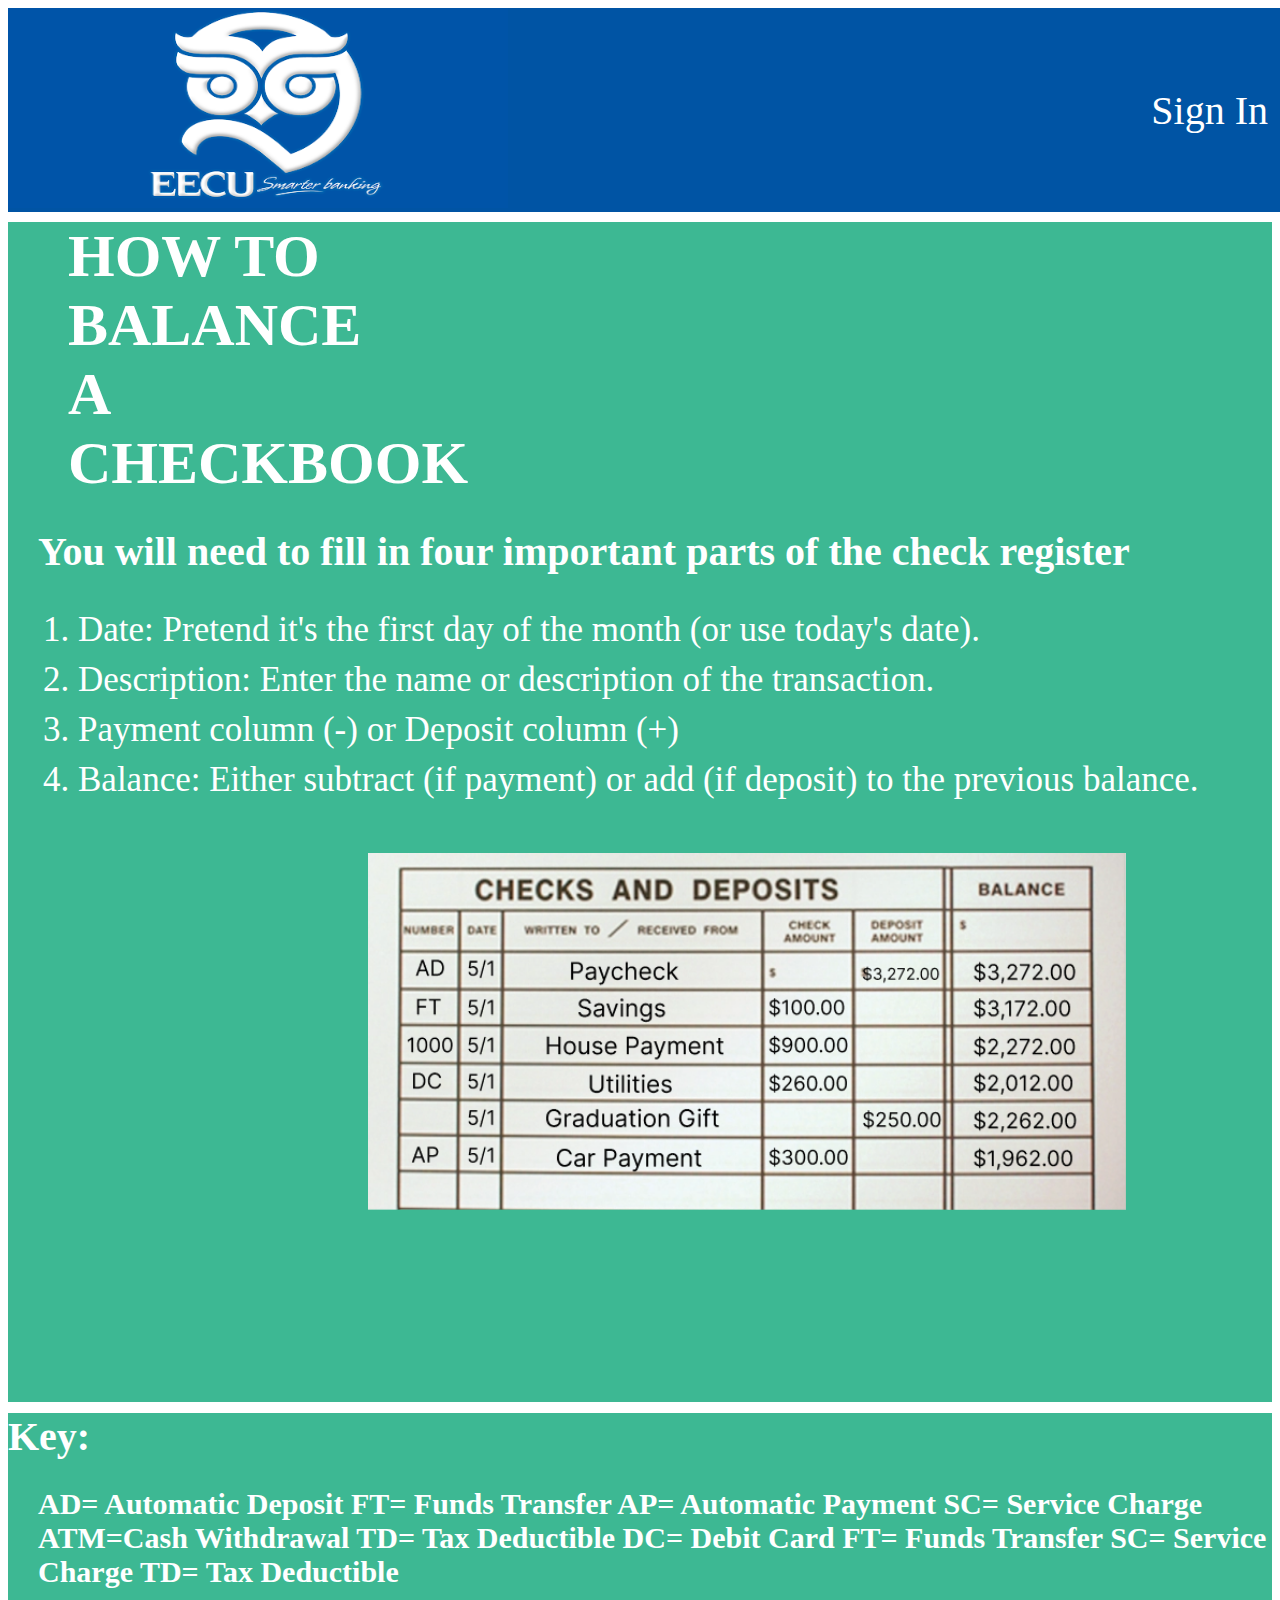
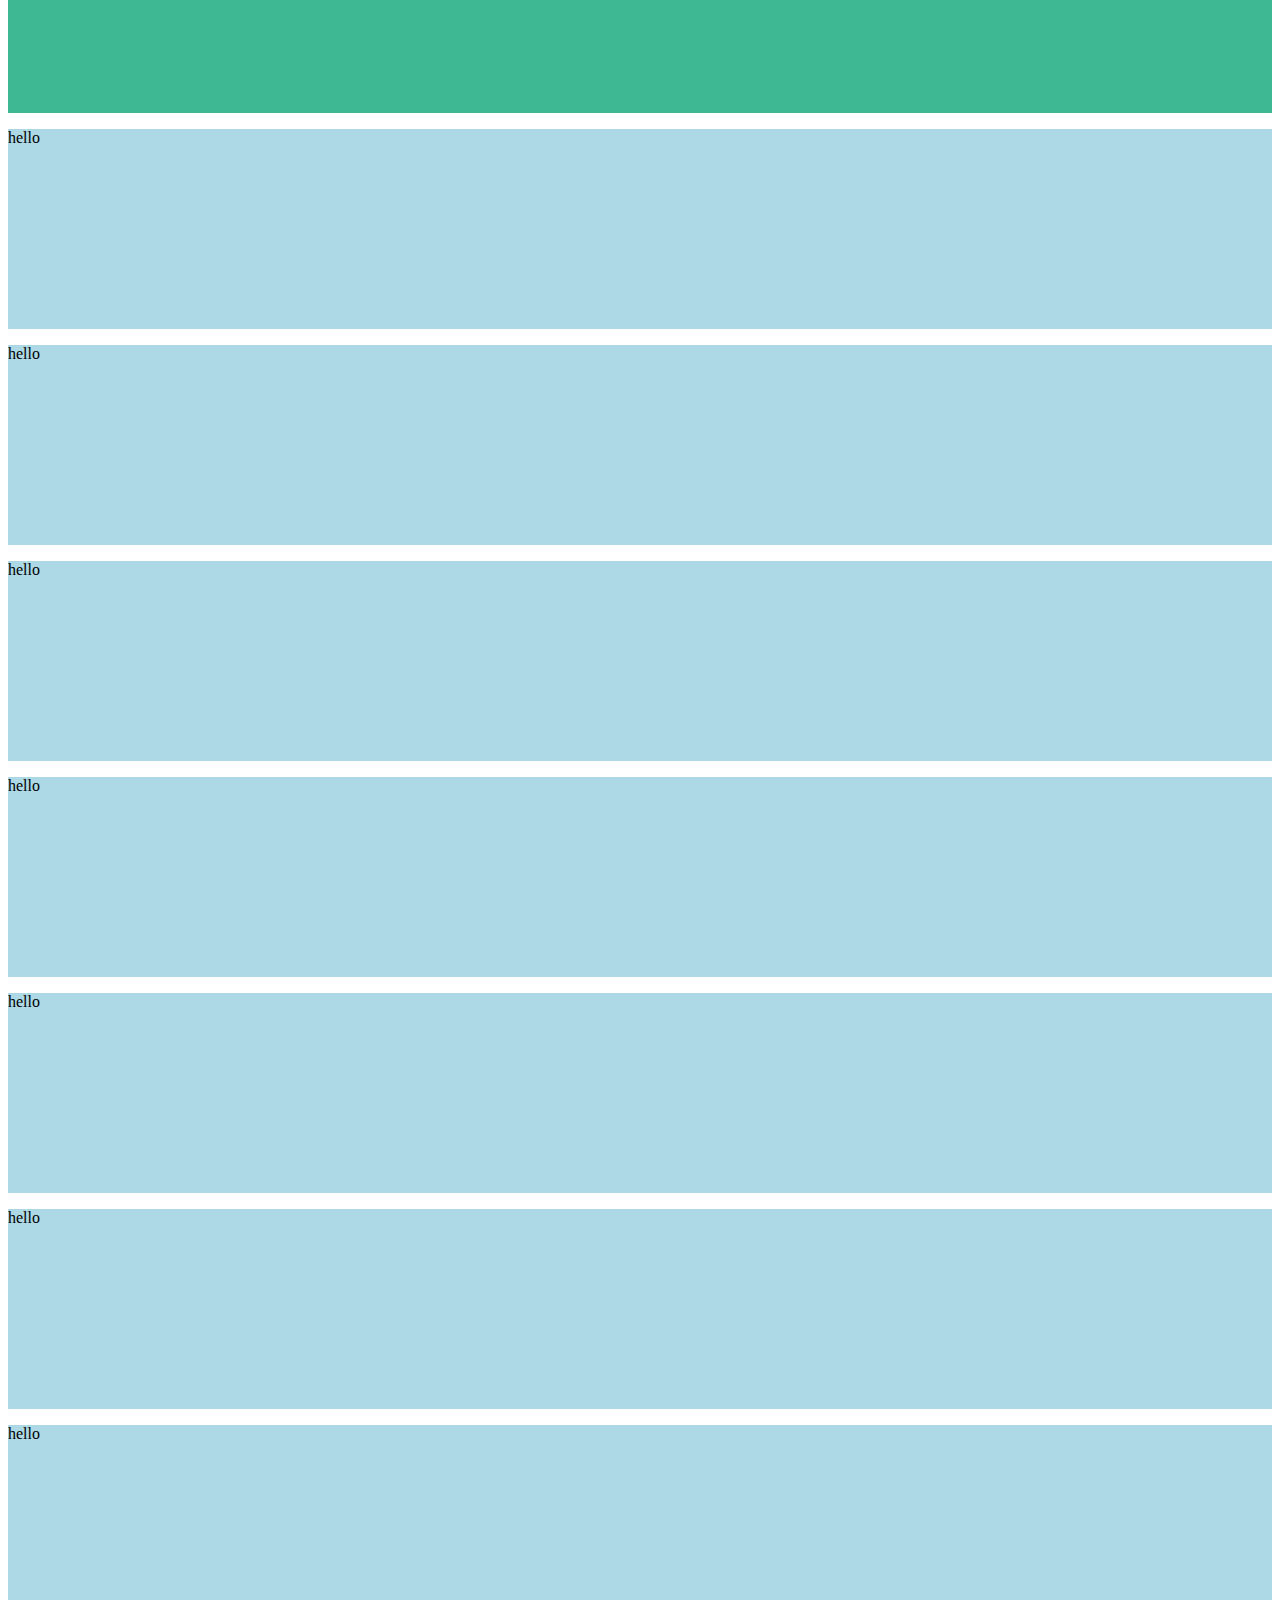
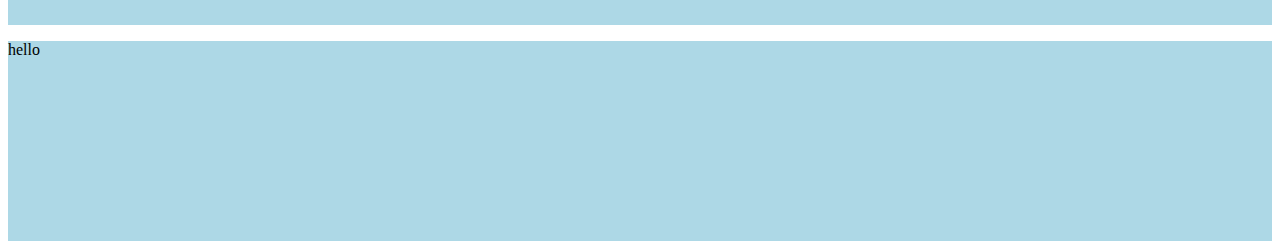
==== check-register.html @ 587d354f "New changes as of 2/6/2023" ====
<!DOCTYPE html>
<html lang="en">
<head>
    <meta charset="UTF-8">
    <meta http-equiv="X-UA-Compatible" content="IE=edge">
    <meta name="viewport" content="width=device-width, initial-scale=1.0">
    <title>About Page</title>
    <link rel="stylesheet" href="check-register.css">
</head>
<body>
    <header>
        <nav>
            <div class="logo">
                <a href="check-register.html">
                    <img src="images/unnamed.png" alt="EECU logo">
                </a>
            </div>
            <ul>
                <li><a href="#">Sign In</a></li>
            </ul>
        </nav>
    </header>
</head>
<body>
    <section class="item1">
        <h1>HOW TO BALANCE A CHECKBOOK</h1>
        <h2>You will need to fill in four important parts of the check register </h2>
        <ol>
            <li>Date: Pretend it's the first day of the month 
                (or use today's date). </li>
            <li>Description: Enter the name or description of the transaction.</li>
            <li>Payment column (-) or Deposit column (+) </li>
            <li>Balance: Either subtract (if payment) or add 
                (if deposit) to the previous balance. </li>
        </ol>
        <img src="images/different.png" alt="different">
        <img src="images/checks-and-deposits.png" alt="checks">
    </section>
    <section class="item2">
        <h1>Key:</h1>
        <h2>
            AD= Automatic Deposit          FT= Funds Transfer
            AP= Automatic Payment        SC= Service Charge
            ATM=Cash Withdrawal          TD= Tax Deductible 
            DC= Debit Card 
            FT= Funds Transfer 
            SC= Service Charge 
            TD= Tax Deductible </h2>
    </section>
    <section class="item3">
        <p>hello</p>
    </section>
    <section class="item4">
        <p>hello</p>
    </section>
    <section class="item5">
        <p>hello</p>
    </section>
    <section class="item6">
        <p>hello</p>
    </section>
    <section class="item7">
        <p>hello</p>
    </section>
    <section class="item8">
        <p>hello</p>
    </section>
    <section class="item9">
        <p>hello</p>
    </section>
    <section class="item10">
        <p>hello</p>
    </section>
</main>
</body>
</html>
---- check-register.css ----
* {
    box-sizing: border-box;
}

[alt~=EECU] {
    height: 200px;
    width: 500px;
}

header {
    width: 100vw;
    background-color: #0054a4;
    display: flex;
    justify-content: space-around;

}

header .logo {
    width: 200px;
}

header nav {
    width: 100%;
    max-width: 1280px;
    display: flex;
    justify-content: space-between;
    align-items: center;
}

header nav ul {
    list-style: none;
}

nav ul a {
    color: white;
    text-decoration: none;
    font-size: 40px;
    padding: 20px;
}

nav ul a:hover {
    background-color: dodgerblue;
}

.item1 {
    background-color: #3DB893;
    height: 1180px;
    margin-top: -30px;
}

.item1 h1 {
    font-size: 60px;
    margin-left: 60px;
    width: 27%;
    color: white;
    font-family: Cambria, Cochin, Georgia, Times, 'Times New Roman', serif;
}

.item1 h2 {
    margin-left: 30px;
    margin-top: -10px;
    color: white;
    font-family: Georgia, 'Times New Roman', Times, serif;
    font-size: 40px;
}

.item1 ol {
    color: white;
    font-size: 35px;
    margin-left: 30px;
    font-family: Georgia, 'Times New Roman', Times, serif;
}

.item1 li {
    margin-bottom: 10px;
}

[alt~=different] {
    width: 25%;
    margin-left: 1300px;
    margin-top: -480px;
}

[alt~=checks] {
    width: 60%;
    margin-left: 360px;
}

.item2 {
    background-color: #3DB893;
    height: 300px;
    margin-top: -16px;
    color: white;
}

.item2 h1 {
    font-size: 40px;
}

.item2 h2 {
    font-size: 30px;
    margin-left: 30px;
    font-family: Georgia, 'Times New Roman', Times, serif;
}


.item3,
.item4,
.item5,
.item6,
.item7,
.item8,
.item9,
.item10 {
    background-color: lightblue;
    height: 200px;
}
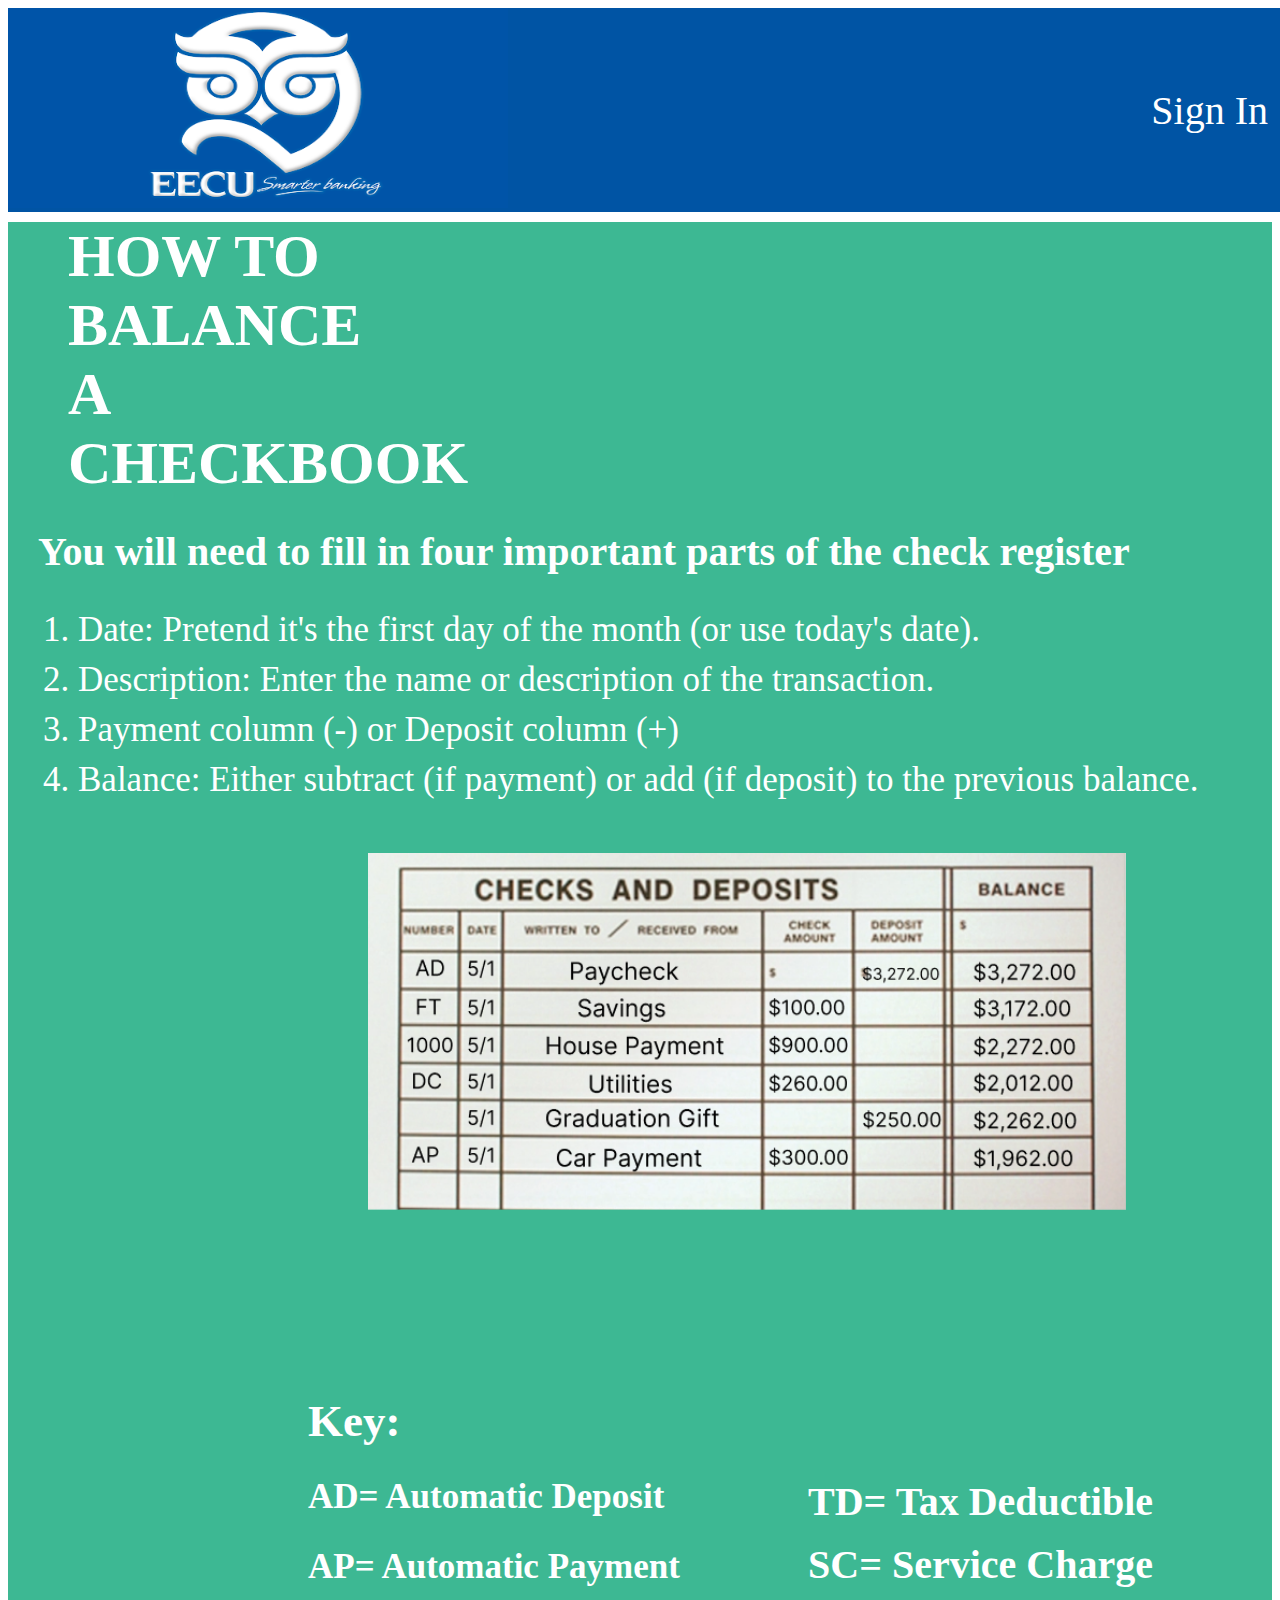
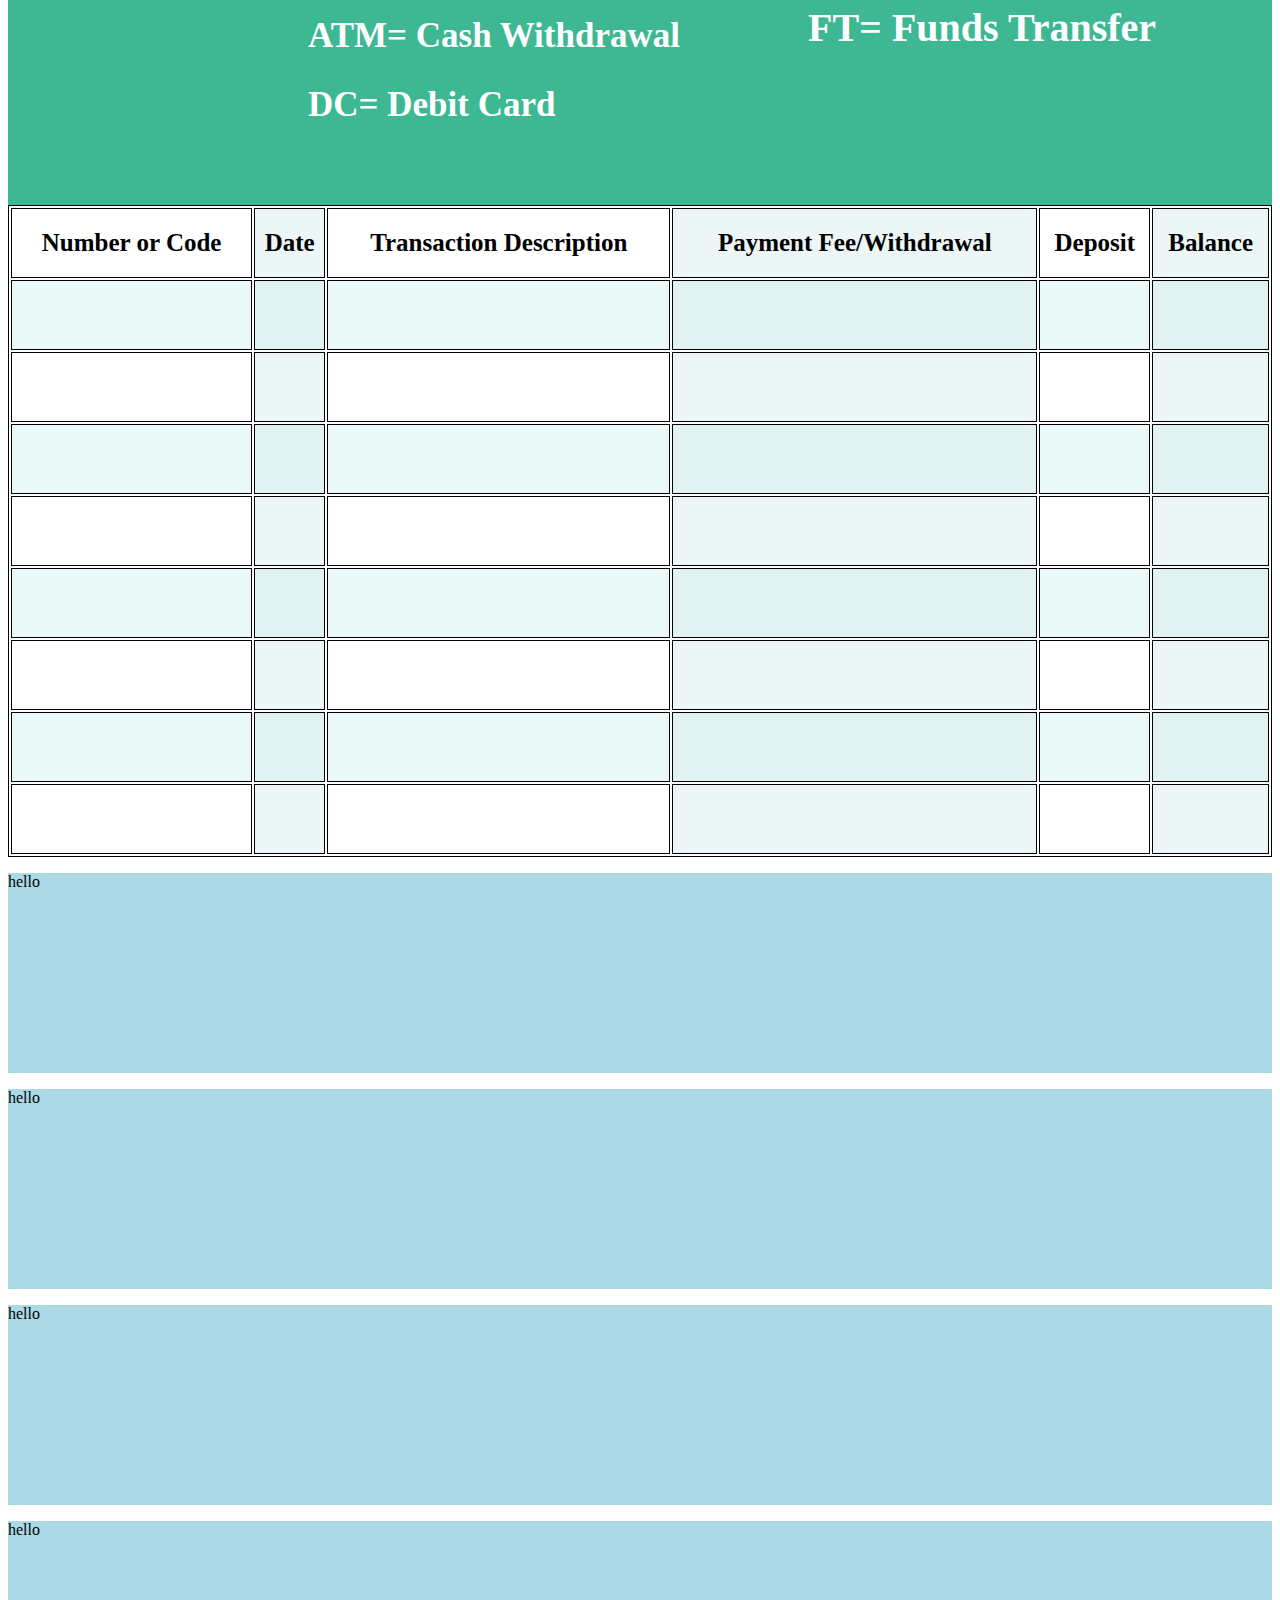
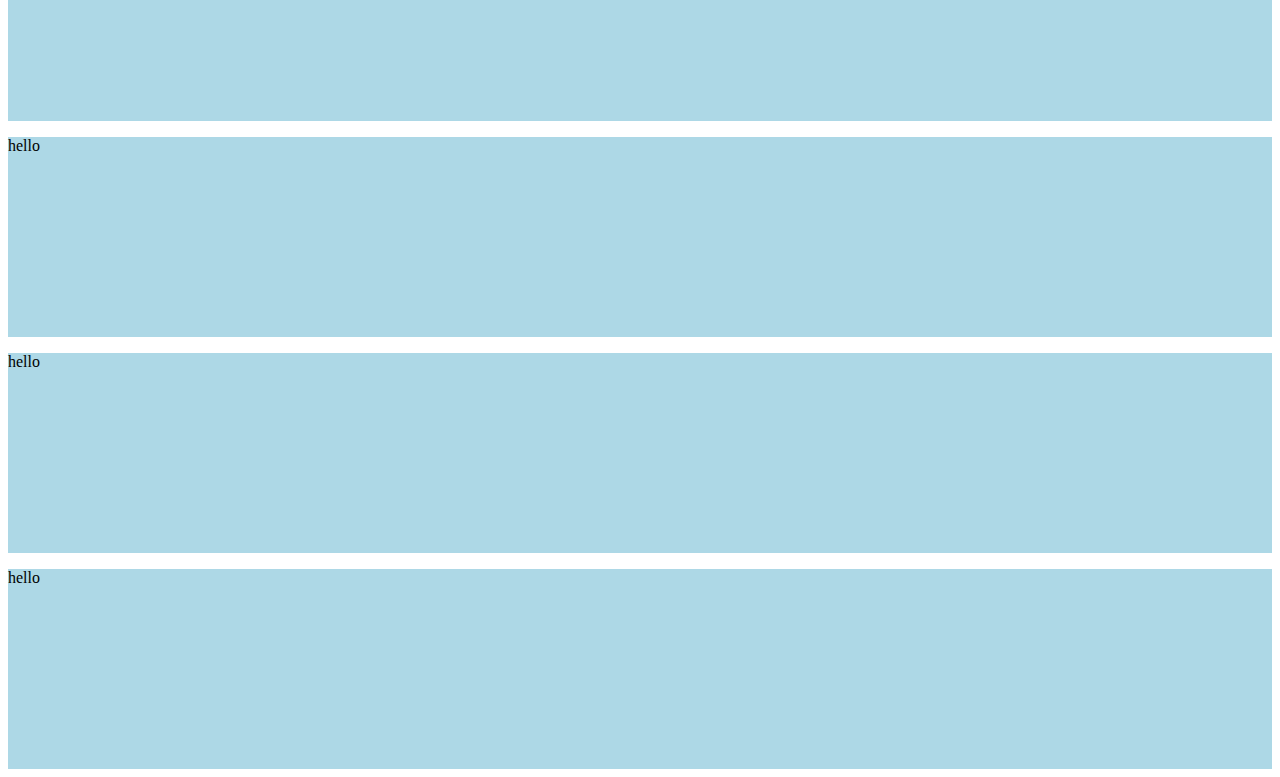
==== commit e678b5dd: "2/8/2023 updated" ====
--- a/check-register.html
+++ b/check-register.html
@@ -38,17 +38,89 @@
     </section>
     <section class="item2">
         <h1>Key:</h1>
-        <h2>
-            AD= Automatic Deposit          FT= Funds Transfer
-            AP= Automatic Payment        SC= Service Charge
-            ATM=Cash Withdrawal          TD= Tax Deductible 
-            DC= Debit Card 
-            FT= Funds Transfer 
-            SC= Service Charge 
-            TD= Tax Deductible </h2>
+        <h2>AD= Automatic Deposit</h2>
+        <h2>AP= Automatic Payment</h2>
+        <h2>ATM= Cash Withdrawal</h2>
+        <h2>DC= Debit Card</h2>
+        <h3>FT= Funds Transfer</h3>
+        <h3>SC= Service Charge</h3>
+        <h3>TD= Tax Deductible</h3>
     </section>
     <section class="item3">
-        <p>hello</p>
+        <table style="width:100%">
+            <tr>
+              <th>Number or Code</th>
+              <th>Date</th>
+              <th>Transaction Description</th>
+              <th>Payment Fee/Withdrawal</th>
+              <th>Deposit</th>
+              <th>Balance</th>
+            </tr>
+            <tr>
+              <td></td>
+              <td></td>
+              <td></td>
+              <td></td>
+              <td></td>
+              <td></td>
+            </tr>
+            <tr>
+            <td></td>
+              <td></td>
+              <td></td>
+              <td></td>
+              <td></td>
+              <td></td>
+            </tr>
+            <tr>
+                <td></td>
+                  <td></td>
+                  <td></td>
+                  <td></td>
+                  <td></td>
+                  <td></td>
+                </tr>
+                <tr>
+                    <td></td>
+                      <td></td>
+                      <td></td>
+                      <td></td>
+                      <td></td>
+                      <td></td>
+                    </tr>
+                    <tr>
+                        <td></td>
+                          <td></td>
+                          <td></td>
+                          <td></td>
+                          <td></td>
+                          <td></td>
+                        </tr>
+                        <tr>
+                            <td></td>
+                              <td></td>
+                              <td></td>
+                              <td></td>
+                              <td></td>
+                              <td></td>
+                            </tr>
+                            <tr>
+                                <td></td>
+                                  <td></td>
+                                  <td></td>
+                                  <td></td>
+                                  <td></td>
+                                  <td></td>
+                                </tr>
+                                <tr>
+                                    <td></td>
+                                      <td></td>
+                                      <td></td>
+                                      <td></td>
+                                      <td></td>
+                                      <td></td>
+                                    </tr>
+          </table>
     </section>
     <section class="item4">
         <p>hello</p>
--- a/check-register.css
+++ b/check-register.css
@@ -88,23 +88,47 @@
 
 .item2 {
     background-color: #3DB893;
-    height: 300px;
-    margin-top: -16px;
+    height: 410px;
+    margin-top: -37px;
     color: white;
 }
 
 .item2 h1 {
-    font-size: 40px;
+    font-size: 45px;
+    margin-left: 300px;
 }
 
 .item2 h2 {
-    font-size: 30px;
+    font-size: 35px;
     margin-left: 30px;
     font-family: Georgia, 'Times New Roman', Times, serif;
+    margin-left: 300px;
 }
 
+.item2 h3 {
+    font-size: 40px;
+    margin-left: 800px;
+    margin-top: -150px;
+}
 
-.item3,
+.item3 {
+    background-color: white;
+}
+
+table, th, td {
+    border:1px solid black;
+    height: 70px;
+    font-size: 25px;
+}
+
+tr:nth-child(even) {
+    background-color: rgba(203, 237, 237, 0.4);
+}
+  
+th:nth-child(even),td:nth-child(even) {
+    background-color: rgba(211, 233, 233, 0.4);
+}
+
 .item4,
 .item5,
 .item6,
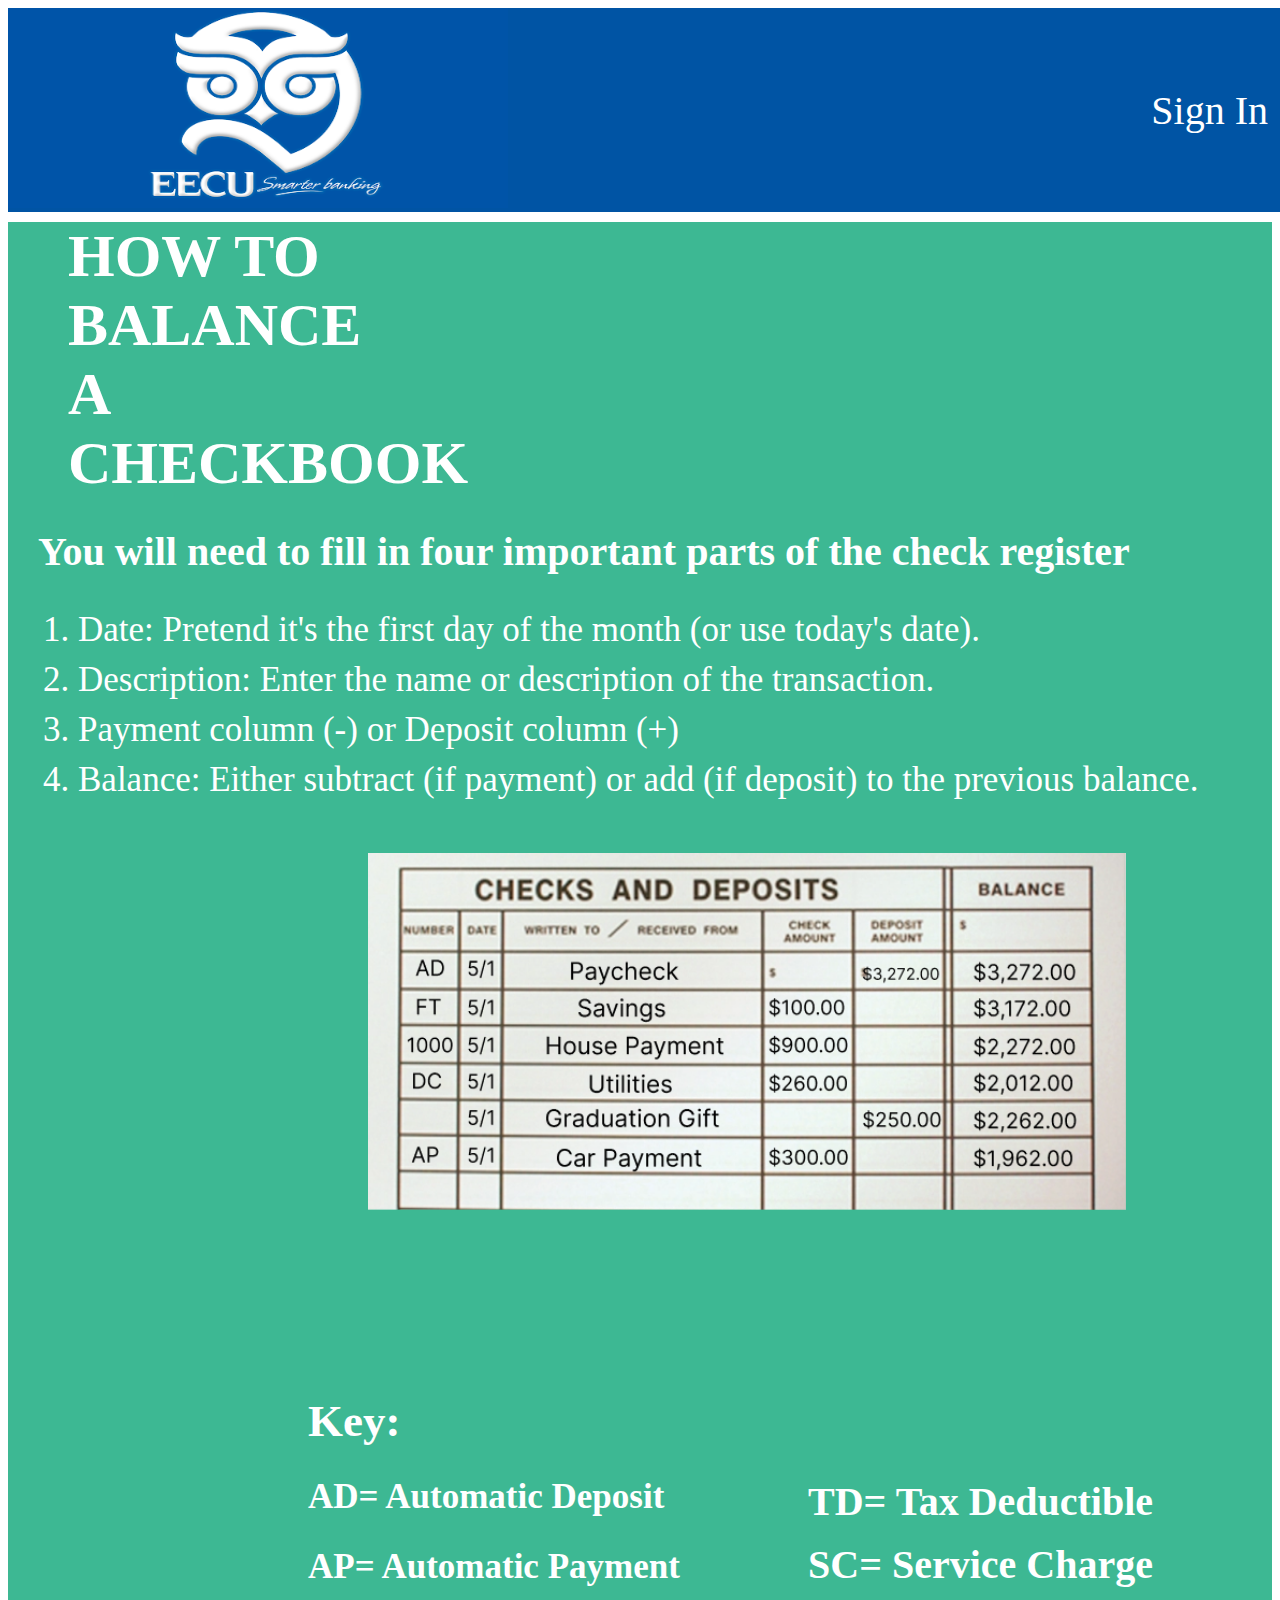
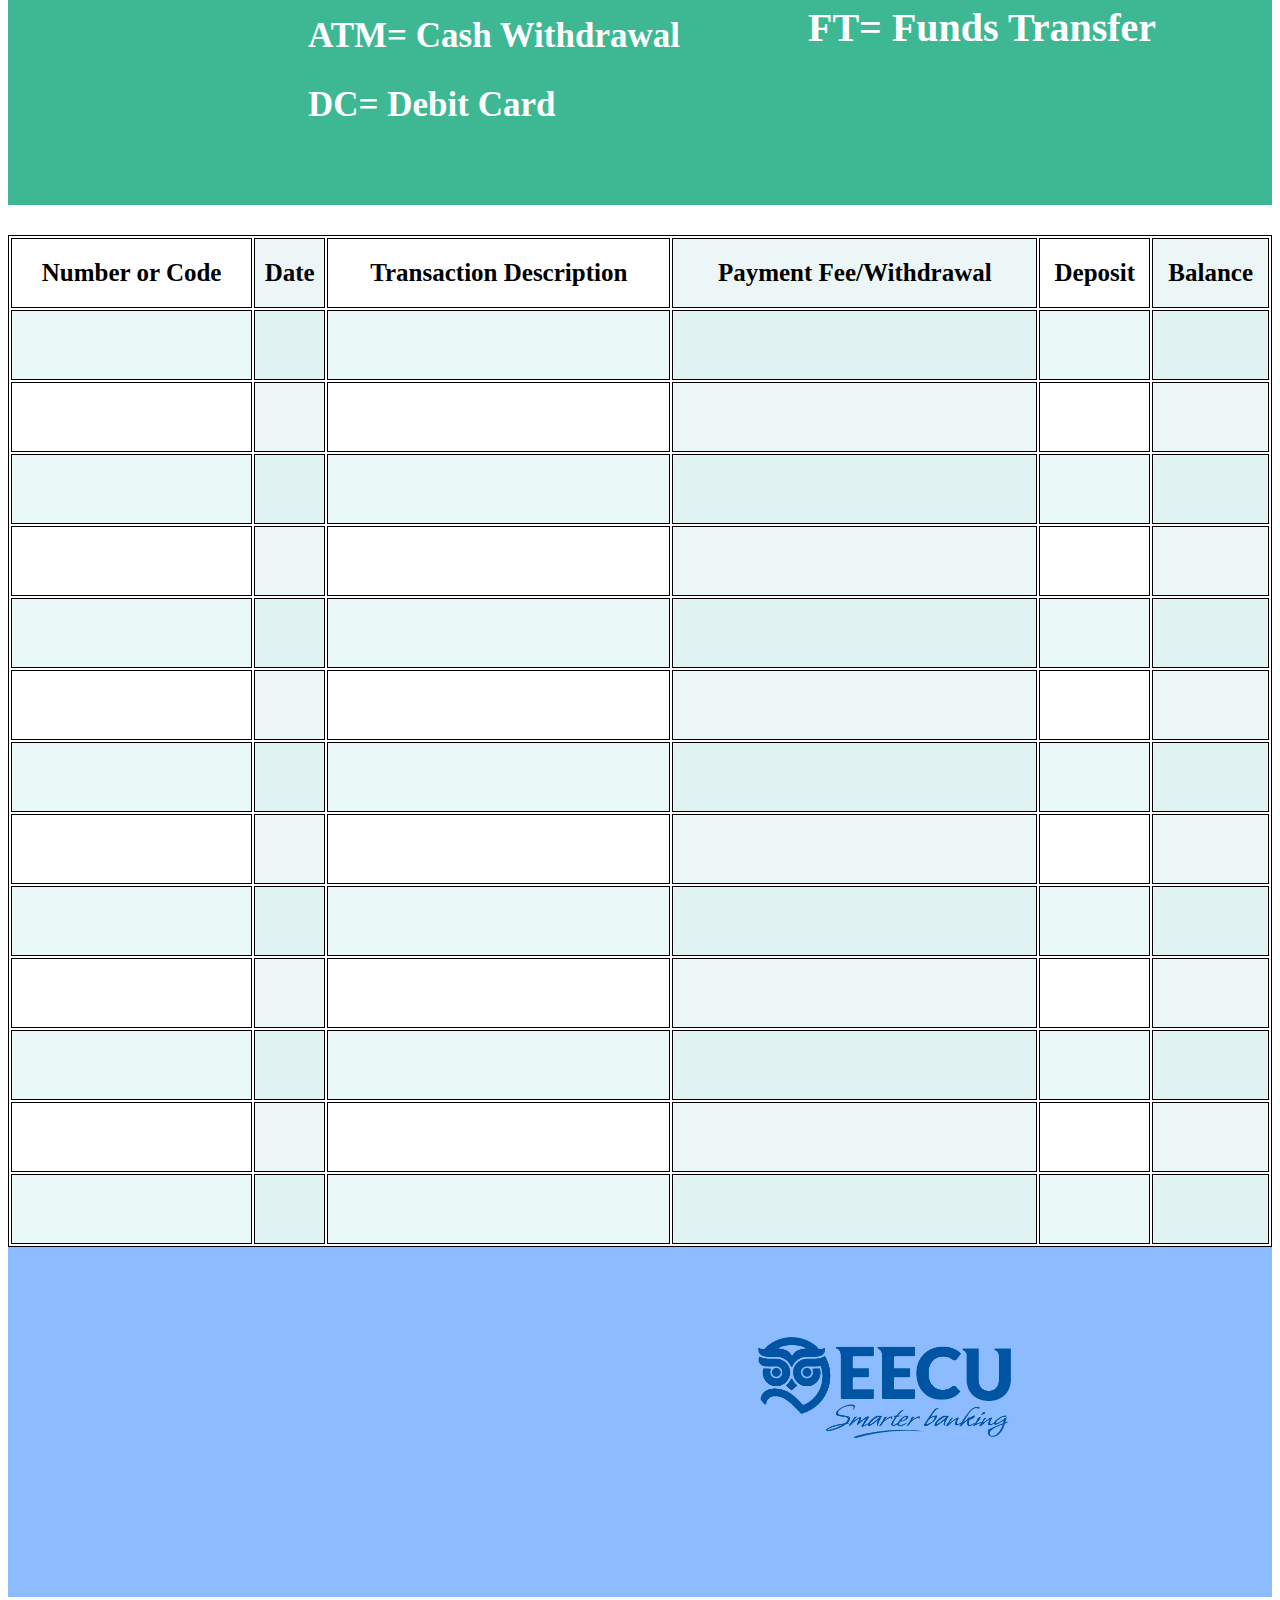
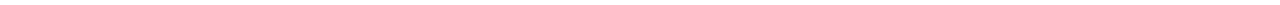
==== commit 00124c99: "2/8/2023 as of 7:56 PM" ====
--- a/check-register.html
+++ b/check-register.html
@@ -11,8 +11,9 @@
     <header>
         <nav>
             <div class="logo">
-                <a href="check-register.html">
+                <a href="index.html">
                     <img src="images/unnamed.png" alt="EECU logo">
+                    
                 </a>
             </div>
             <ul>
@@ -120,28 +121,50 @@
                                       <td></td>
                                       <td></td>
                                     </tr>
+                                    <tr>
+                                        <td></td>
+                                          <td></td>
+                                          <td></td>
+                                          <td></td>
+                                          <td></td>
+                                          <td></td>
+                                        </tr>
+                                        <tr>
+                                            <td></td>
+                                              <td></td>
+                                              <td></td>
+                                              <td></td>
+                                              <td></td>
+                                              <td></td>
+                                            </tr>
+                                            <tr>
+                                                <td></td>
+                                                  <td></td>
+                                                  <td></td>
+                                                  <td></td>
+                                                  <td></td>
+                                                  <td></td>
+                                                </tr>
+                                                <tr>
+                                                    <td></td>
+                                                      <td></td>
+                                                      <td></td>
+                                                      <td></td>
+                                                      <td></td>
+                                                      <td></td>
+                                                    </tr>
+                                                    <tr>
+                                                        <td></td>
+                                                          <td></td>
+                                                          <td></td>
+                                                          <td></td>
+                                                          <td></td>
+                                                          <td></td>
+                                                        </tr>
           </table>
     </section>
     <section class="item4">
-        <p>hello</p>
-    </section>
-    <section class="item5">
-        <p>hello</p>
-    </section>
-    <section class="item6">
-        <p>hello</p>
-    </section>
-    <section class="item7">
-        <p>hello</p>
-    </section>
-    <section class="item8">
-        <p>hello</p>
-    </section>
-    <section class="item9">
-        <p>hello</p>
-    </section>
-    <section class="item10">
-        <p>hello</p>
+        <img src="images/eecu-footer.png" alt="eecu-footer">
     </section>
 </main>
 </body>
--- a/check-register.css
+++ b/check-register.css
@@ -113,6 +113,7 @@
 
 .item3 {
     background-color: white;
+    margin-top: 30px;
 }
 
 table, th, td {
@@ -138,4 +139,15 @@
 .item10 {
     background-color: lightblue;
     height: 200px;
+}
+
+.item4 {
+    background-color: #8DBBFF;
+    height: 350px;
+}
+
+[alt~=eecu-footer] {
+    width: 20%;
+    margin-left: 750px;
+    margin-top: 90px;
 }